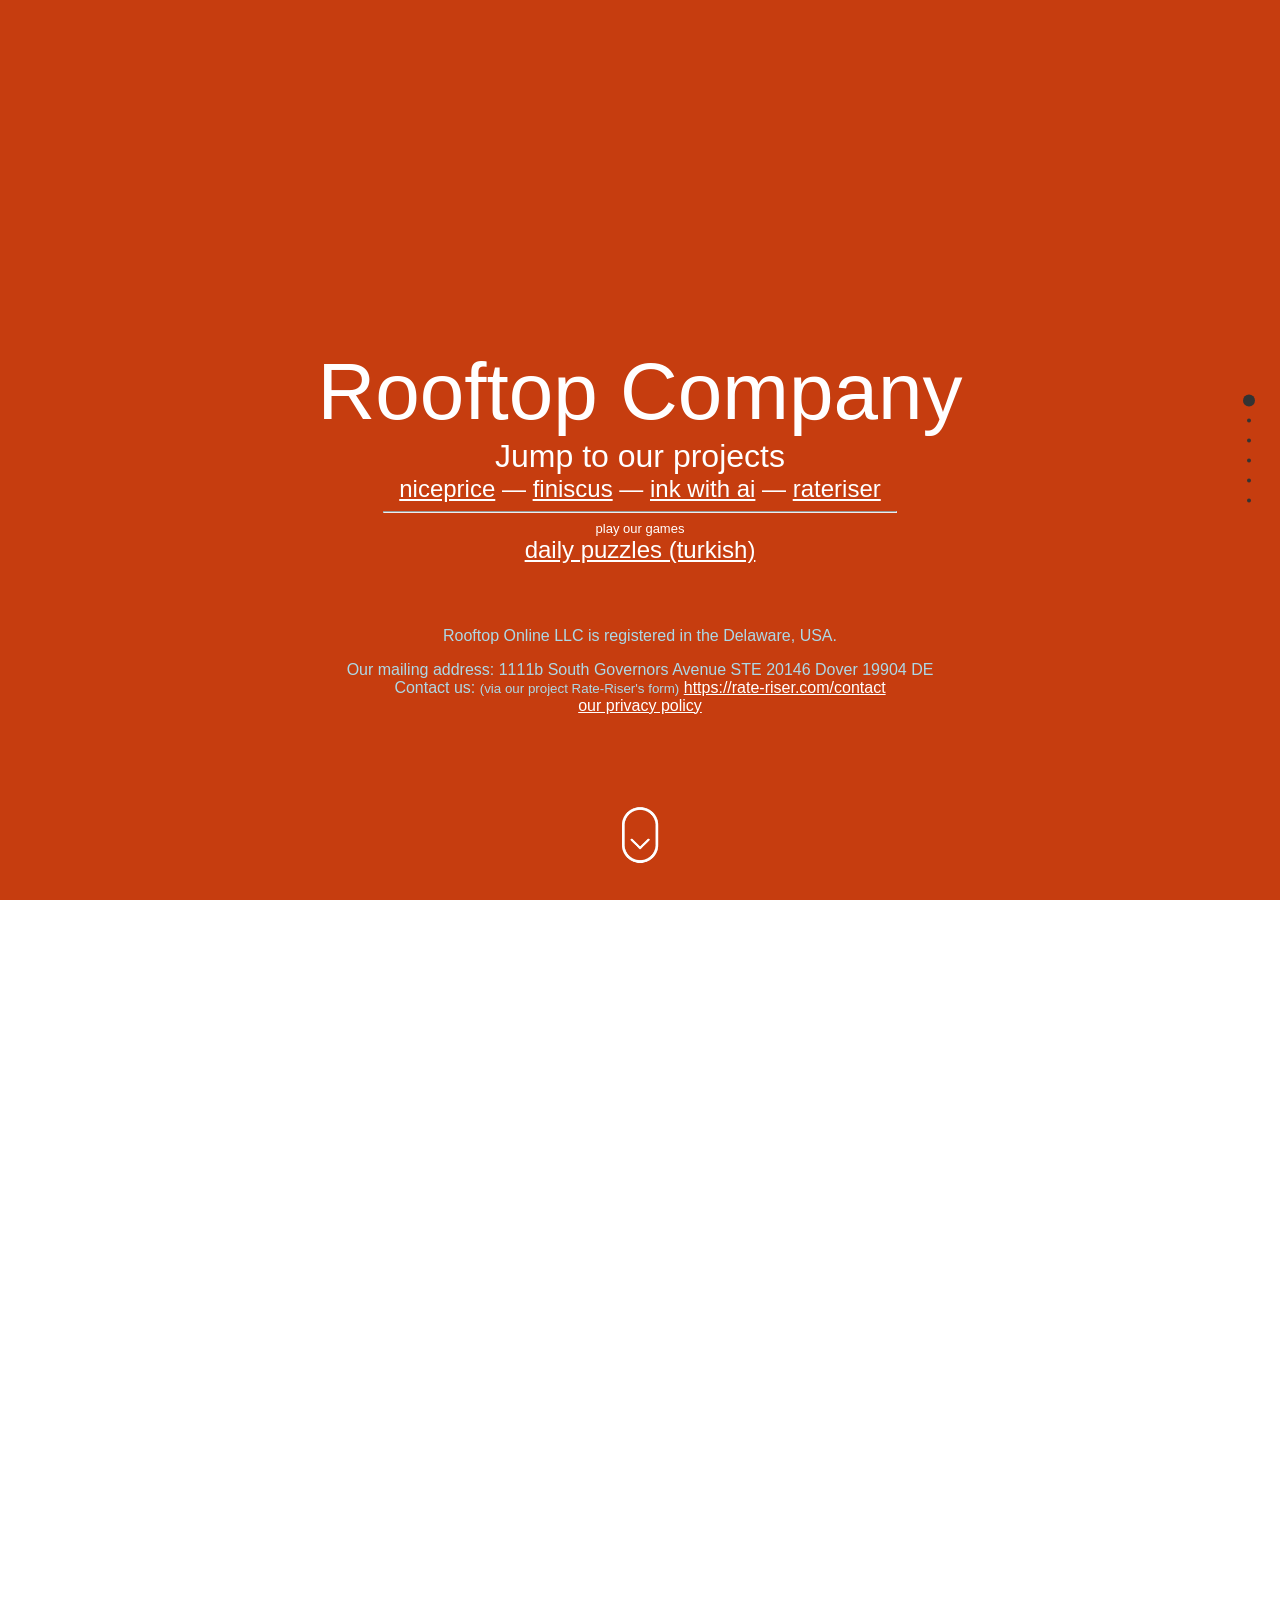
==== index.html @ f62f0884 "Update index.html" ====
<html>

<head>
    <script src="https://web.cmp.usercentrics.eu/modules/autoblocker.js"></script>
    <script src="https://web.cmp.usercentrics.eu/tcf/stub.js"></script>
    <script id="usercentrics-cmp" src="https://web.cmp.usercentrics.eu/ui/loader.js" data-settings-id="foLUPyyKn6wI4d" async></script>
    <script src="https://app.enzuzo.com/apps/enzuzo/static/js/__enzuzo-cookiebar.js?uuid=c00324d8-642e-11ec-b397-a75bc378cc1e"></script>
    <meta name="google-adsense-account" content="ca-pub-7350789635624855">
    <meta http-equiv="Content-Type" content="text/html; charset=utf-8"/>
    <link rel="icon" type="image/x-icon" href="./icon.png">
    <title>rooftop.company</title>
    <!-- Global site tag (gtag.js) - Google Analytics -->
    <script async src="https://www.googletagmanager.com/gtag/js?id=G-DNHRMYYNPZ"></script>
    <script>
        window.dataLayer = window.dataLayer || [];
        function gtag(){dataLayer.push(arguments);}
        gtag('js', new Date());

        gtag('config', 'G-DNHRMYYNPZ');
    </script>
    <meta name="author" content="Eray Alakese"/>
<script type="application/ld+json">
{
  "@context": "https://schema.org",
  "@type": "Organization",
  "name": "Rooftop",
  "url": "https://rooftop.company",
  "logo": ""
}
</script>

    <link rel="stylesheet" type="text/css" href="fullpage/fullpage.min.css"/>
    <link rel="stylesheet" type="text/css" href="app.css"/>
    <style>
        /* Style for our header texts
        * --------------------------------------- */
        h1 {
            font-size: 5em;
            font-family: arial, helvetica;
            color: #fff;
            margin: 0;
        }
        h2 {
            font-size: 3em;
            font-family: arial, helvetica;
            color: #fff;
            margin: 0;
        }
        h3 {
            font-size: 2em;
            font-family: arial, helvetica;
            color: #fff;
            margin: 0;
        }

        .intro p {
            color: #fff;
        }

        /* Centered texts in each section
        * --------------------------------------- */
        .section {
            text-align: center;
        }

        /* Overwriting styles for control arrows for slides
        * --------------------------------------- */
        .controlArrow.prev {
            left: 50px;
        }

        .controlArrow.next {
            right: 50px;
        }
    </style>

    <!--[if IE]>
    <script type="text/javascript">
        var console = {
            log: function () {
            }
        };
    </script>
    <![endif]-->
</head>
<body>

<div id="fullpage">
    <div class="section " id="section0">
        <div class="intro scale-up-center-wrapper">
            <h1 style="margin-top: 3em">Rooftop Company</h1><h3>Jump to our projects</h3>
            <div class="scale-up-center scale-up-center-animation">
            <p><a onclick="fullpage_api.moveTo(3);return;" href="#" style="color: white;text-decoration: blink underline;">niceprice</a> — <a onclick="fullpage_api.moveTo(4);return;" href="#" style="color: white;text-decoration: blink underline;">finiscus</a> — <a onclick="fullpage_api.moveTo(5);return;" href="#6" style="color: white;text-decoration: blink underline;">ink with ai</a> — <a onclick="fullpage_api.moveTo(6);return;" href="#" style="color: white;text-decoration: blink underline;">rateriser</a></p>
            <hr style="
                width: 40%;
            ">
            <h3 style="font-size: small">play our games</h3>
            <p><a href="https://gunlukipucu.rooftop.company" style="color: white;text-decoration: blink underline;">daily puzzles (turkish)</a></p>

    <span class="text-muted" style="
    padding-top: 63px;
    display: block;
    color: lightblue;
">Rooftop Online LLC is registered in the Delaware, USA.</span>
    <span class="text-muted" style="
    padding-top: 16px;
    display: block;
    color: lightblue;
"><ul><li>Our mailing address: 1111b South Governors Avenue STE 20146 Dover 19904 DE</li><li>Contact us: <small>(via our project Rate-Riser's form)</small> <a style="color: white;text-decoration: blink underline;" target="_blank" href="https://rate-riser.com/contact">https://rate-riser.com/contact</a></li>
<li><a style="color: white;text-decoration: blink underline;" href="https://app.enzuzo.com/policies/privacy/eyJhbGciOiJIUzI1NiIsInR5cCI6IkpXVCJ9.[base64].hGxgebtFDIxgF8Qa-TNNaejRy_2eIKyeaB9Xi4yGbVM">our privacy policy</a></li>
</ul></span>
                </div>
        </div>
        <div class="fp-scroll-down-arrow next">
            <img src="scroll-down-mouse.gif" style="height: inherit; margin-top: 80px">
        </div>
    </div>
    <div class="section" id="section2">
        <div class="intro">
            <img class="" src="./logo.png">
            <div class="scale-up-center-wrapper">
                <h2 class="scale-up-center">simple solutions for complex problems.</h2>
            </div>
        </div>
    </div>
    <div class="section " id="section3">
        <div class="flex-container">
            <div class="flex-items">
                <div class="intro">
                    <h2>For Amazon FBA / FBM sellers</h2>
                    <h3>automated repricing</h3>
                    <h3>inventory reporting</h3>
                    <span class="stamp is-approved">SOLD</span>
                    <style type="text/css">
                        .stamp {
                          transform: rotate(12deg);
                            color: #555;
                            font-size: 3rem;
                            font-weight: 700;
                            border: 0.25rem solid #555;
                            display: inline-block;
                            padding: 0.25rem 1rem;
                            text-transform: uppercase;
                            border-radius: 1rem;
                            font-family: 'Courier';
                            -webkit-mask-image: url('https://s3-us-west-2.amazonaws.com/s.cdpn.io/8399/grunge.png');
                              -webkit-mask-size: 944px 604px;
                              mix-blend-mode: multiply;
                            }
                          .is-approved {
                            color: #0A9928;
                            border: 0.5rem solid #0A9928;
                            -webkit-mask-position: 13rem 6rem;
                            transform: rotate(-14deg);
                          border-radius: 0;
                              margin-right: 32%;
                              margin-top: -3%;
                        } 
                        @media (max-width:1024px) {
                            .is-approved {
                                margin-left: 120%;
                            }
                        }
                    </style>
                    
                </div>
            </div>
            <div class="flex-items">
                <a href="https://niceprice.rooftop.company"><img src="niceprice-logo.png" /><img src="new-tab.png" style="vertical-align: top" /></a>
            </div>
        </div>

    </div>
    <div class="section " id="section4">
        <div class="flex-container">
            <div class="flex-items">
                <a href="https://www.finiscus.com"><img src="finiscus-transparent.png" /><img src="new-tab.png" style="vertical-align: top" /></a>
            </div>
            <div class="flex-items">
                <div class="intro">
                    <h2 style="color: #005">For everyone</h2>
                    <h3 style="color: #005">personal financial modelling</h3>
                    <p></p>
                </div>
            </div>

        </div>
    </div>
    <div class="section " id="section5" style="background-color: #001f3f">
        <div class="flex-container">
            <div class="flex-items">
                <div class="intro">
                    <h2 style="color: #FF1493"><a rel="nofollow" href="https://inkwithai.com">Ink with AI</a> </h2>
                    <h3 style="color: #FFC0CB">design your unique tattoo design</h3>
                    <h3 style="color: #FFC0CB">AI powered tattoo design generator</h3>
                    <span class="stamp is-approved" style="
    margin-top: 34px;
    z-index: 99999;
">DOMAIN SOLD</span>
                </div>
            </div>
            <div class="flex-items">
                <a rel="nofollow" href="https://inkwithai.com" style="font-size:65pt">🤖</a>
            </div>
        </div>

    </div>
    <div class="section " id="section6" style="background: linear-gradient(128deg,#ff9a3f,#ff4b40)">
        <div class="flex-container">
            <div class="flex-items">
                <a href="https://rate-riser.com/"><img src="/rateriser-logo.png" width="30%" /></a>
            </div>
            <div class="flex-items">
                <div class="intro">
                    <h2 style="color: #005">For Amazon Sellers</h2>
                    <h3 style="color: #005">Automate Your Amazon Review Requests in Minutes.</h3>
                </div>
            </div>

        </div>
    </div>
</div>

<script type="text/javascript" src="fullpage/fullpage.min.js"></script>
<script type="text/javascript" src="app.js"></script>

<script type="text/javascript">
    var myFullpage = new fullpage('#fullpage', {
        // anchors: ['firstPage', 'secondPage', '3rdPage'],
        sectionsColor: ['#C63D0F', '#1BBC9B', '#ebb30f', '#5D21D2', '#FCF8EF', '#001f3f'],
        navigation: true,
        navigationPosition: 'right',
        navigationTooltips: ['First page', 'Second page', 'Third and last page']
    });
</script>
</body>
</html>
---- app.css ----
@CHARSET "ISO-8859-1";
/* Reset CSS
 * --------------------------------------- */
body, div, dl, dt, dd, ul, ol, li, h1, h2, h3, h4, h5, h6, pre,
form, fieldset, input, textarea, p, blockquote, th, td {
    padding: 0;
    margin: 0;
}

a {
    text-decoration: none;
}

table {
    border-spacing: 0;
}

fieldset, img {
    border: 0;
}

address, caption, cite, code, dfn, em, strong, th, var {
    font-weight: normal;
    font-style: normal;
}

strong {
    font-weight: bold;
}

ol, ul {
    list-style: none;
    margin: 0;
    padding: 0;
}

caption, th {
    text-align: left;

}

h1, h2, h3, h4, h5, h6 {
    font-weight: normal;
    font-size: 100%;
    margin: 0;
    padding: 0;
    color: #444;
}

q:before, q:after {
    content: '';
}

abbr, acronym {
    border: 0;
}


/* Custom CSS
 * --------------------------------------- */
body {
    font-family: arial, helvetica;
    color: #333;
    color: rgba(0, 0, 0, 0.5);
}

.wrap {
    margin-left: auto;
    margin-right: auto;
    width: 960px;
    position: relative;
}

h1 {
    font-size: 6em;
}

p {
    font-size: 2em;
}

.intro p {
    width: 50%;
    margin: 0 auto;
    font-size: 1.5em;
}

.section {
    text-align: center;
}

.scale-up-center {
    -webkit-transform: rotateX(-100deg);
    transform: rotateX(-100deg);
    -webkit-transform-origin: top;
    transform-origin: top;
    opacity: 0;
}

@media (prefers-reduced-motion: no-preference) {
    .scale-up-center-animation {
        -webkit-animation: swing-in-top-fwd 2.5s cubic-bezier(0.175, 0.885, 0.320, 1.275) both;
        animation: swing-in-top-fwd 2.5s cubic-bezier(0.175, 0.885, 0.320, 1.275) both;
    }
}
/* ----------------------------------------------
 * Generated by Animista on 2022-3-28 17:51:50
 * Licensed under FreeBSD License.
 * See http://animista.net/license for more info.
 * w: http://animista.net, t: @cssanimista
 * ---------------------------------------------- */

/**
 * ----------------------------------------
 * animation swing-in-top-fwd
 * ----------------------------------------
 */
@-webkit-keyframes swing-in-top-fwd {
    0% {
        -webkit-transform: rotateX(-100deg);
        transform: rotateX(-100deg);
        -webkit-transform-origin: top;
        transform-origin: top;
        opacity: 0;
    }
    100% {
        -webkit-transform: rotateX(0deg);
        transform: rotateX(0deg);
        -webkit-transform-origin: top;
        transform-origin: top;
        opacity: 1;
    }
}
@keyframes swing-in-top-fwd {
    0% {
        -webkit-transform: rotateX(-100deg);
        transform: rotateX(-100deg);
        -webkit-transform-origin: top;
        transform-origin: top;
        opacity: 0;
    }
    100% {
        -webkit-transform: rotateX(0deg);
        transform: rotateX(0deg);
        -webkit-transform-origin: top;
        transform-origin: top;
        opacity: 1;
    }
}


.flex-container {
    display: flex;
    flex-direction: row;
    flex-wrap: nowrap;
    justify-content: flex-start;
    align-items: stretch;
    align-content: stretch;
}

.flex-items {
    width: 50%;
}

.flex-items:nth-child(1) {
    display: block;
    flex-grow: 0;
    flex-shrink: 1;
    flex-basis: auto;
    align-self: auto;
    order: 0;
    text-align: right;
    margin-right: 10px;
}

.flex-items:nth-child(2) {
    display: block;
    flex-grow: 0;
    flex-shrink: 1;
    flex-basis: auto;
    align-self: auto;
    order: 0;
    text-align: left;
    margin-left: 10px;
}
.next {
    z-index: 999999;
}

.fp-scroll-down-arrow {
    height: 80px;

}
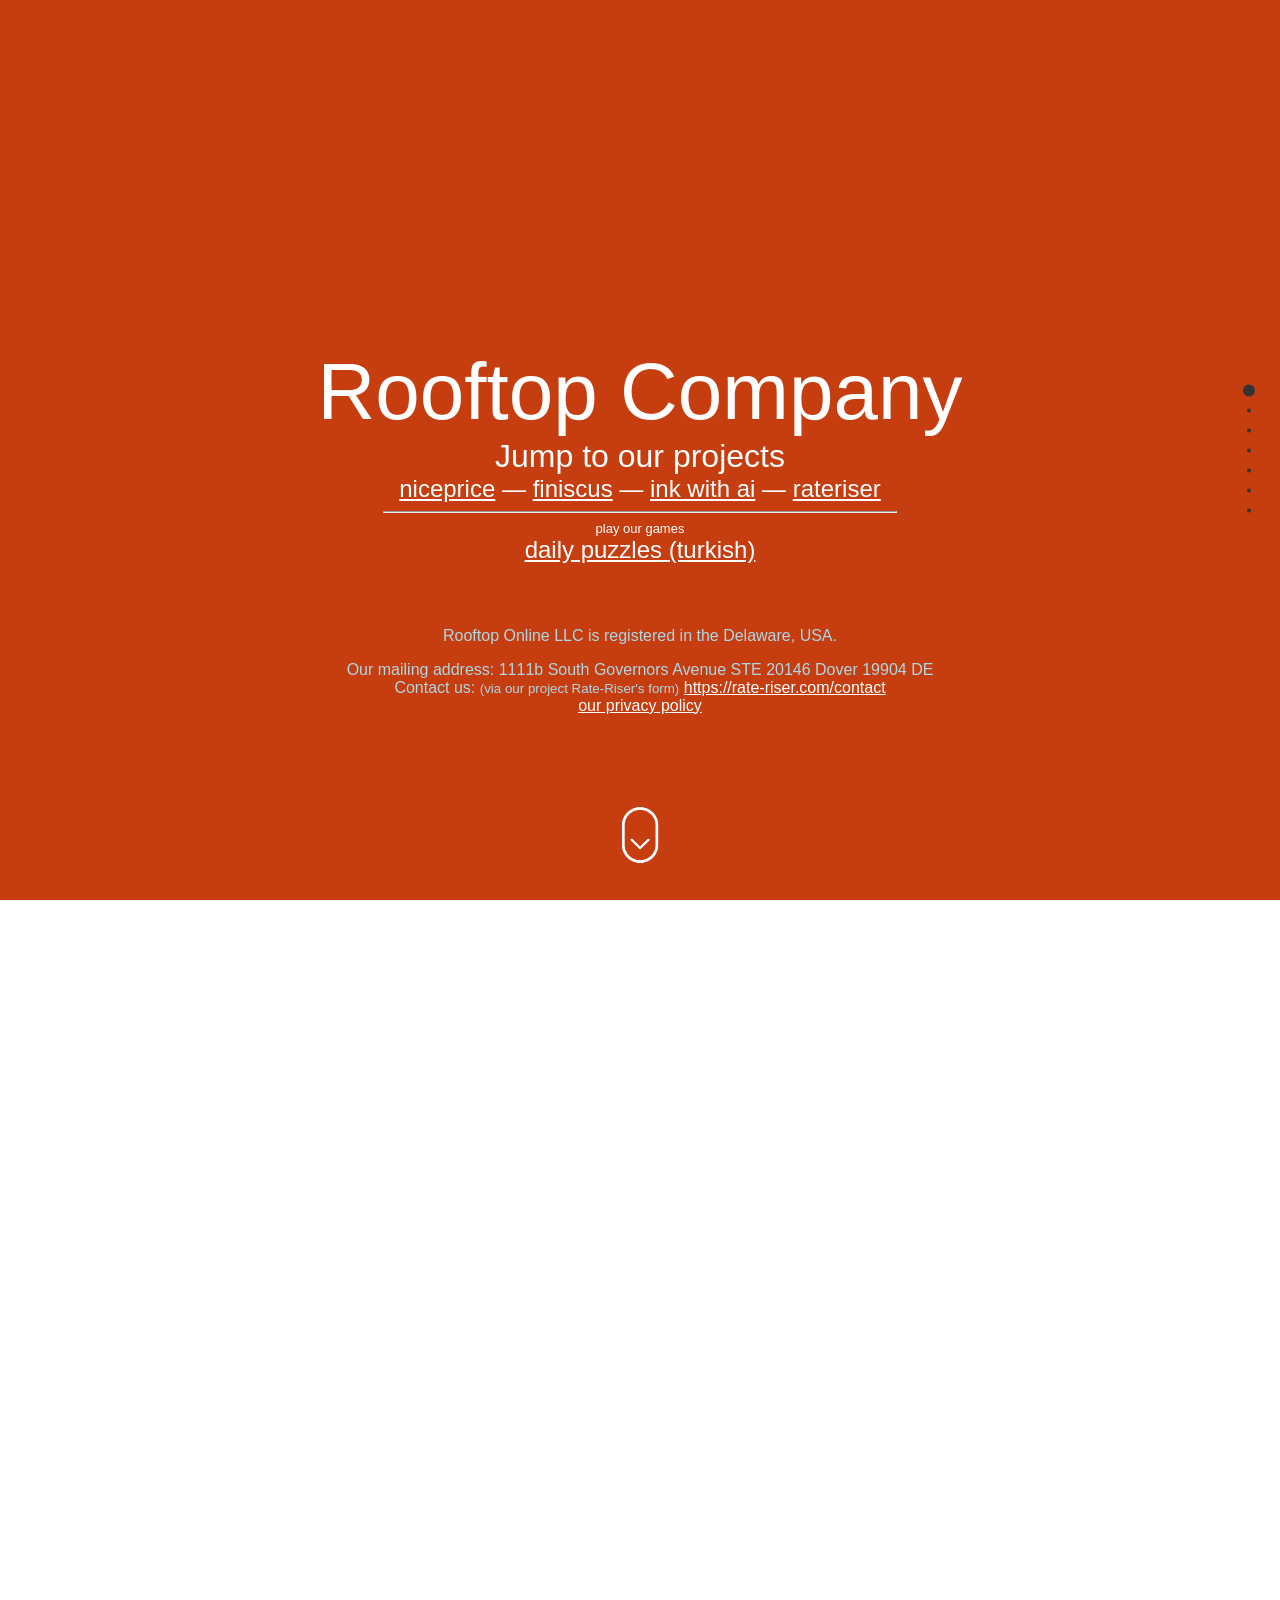
==== commit 04fa81e9: "Update index.html" ====
--- a/index.html
+++ b/index.html
@@ -90,7 +90,7 @@
         <div class="intro scale-up-center-wrapper">
             <h1 style="margin-top: 3em">Rooftop Company</h1><h3>Jump to our projects</h3>
             <div class="scale-up-center scale-up-center-animation">
-            <p><a onclick="fullpage_api.moveTo(3);return;" href="#" style="color: white;text-decoration: blink underline;">niceprice</a> — <a onclick="fullpage_api.moveTo(4);return;" href="#" style="color: white;text-decoration: blink underline;">finiscus</a> — <a onclick="fullpage_api.moveTo(5);return;" href="#6" style="color: white;text-decoration: blink underline;">ink with ai</a> — <a onclick="fullpage_api.moveTo(6);return;" href="#" style="color: white;text-decoration: blink underline;">rateriser</a></p>
+            <p><a onclick="fullpage_api.moveTo(4);return;" href="#" style="color: white;text-decoration: blink underline;">niceprice</a> — <a onclick="fullpage_api.moveTo(5);return;" href="#" style="color: white;text-decoration: blink underline;">finiscus</a> — <a onclick="fullpage_api.moveTo(6);return;" href="#6" style="color: white;text-decoration: blink underline;">ink with ai</a> — <a onclick="fullpage_api.moveTo(7);return;" href="#" style="color: white;text-decoration: blink underline;">rateriser</a></p>
             <hr style="
                 width: 40%;
             ">
@@ -114,6 +114,15 @@
         <div class="fp-scroll-down-arrow next">
             <img src="scroll-down-mouse.gif" style="height: inherit; margin-top: 80px">
         </div>
+    </div>
+    <div class="section" id="section1">
+        <div class="intro">
+            <h1>our projects</h1>
+            <p>
+
+            </p>
+        </div>
+
     </div>
     <div class="section" id="section2">
         <div class="intro">
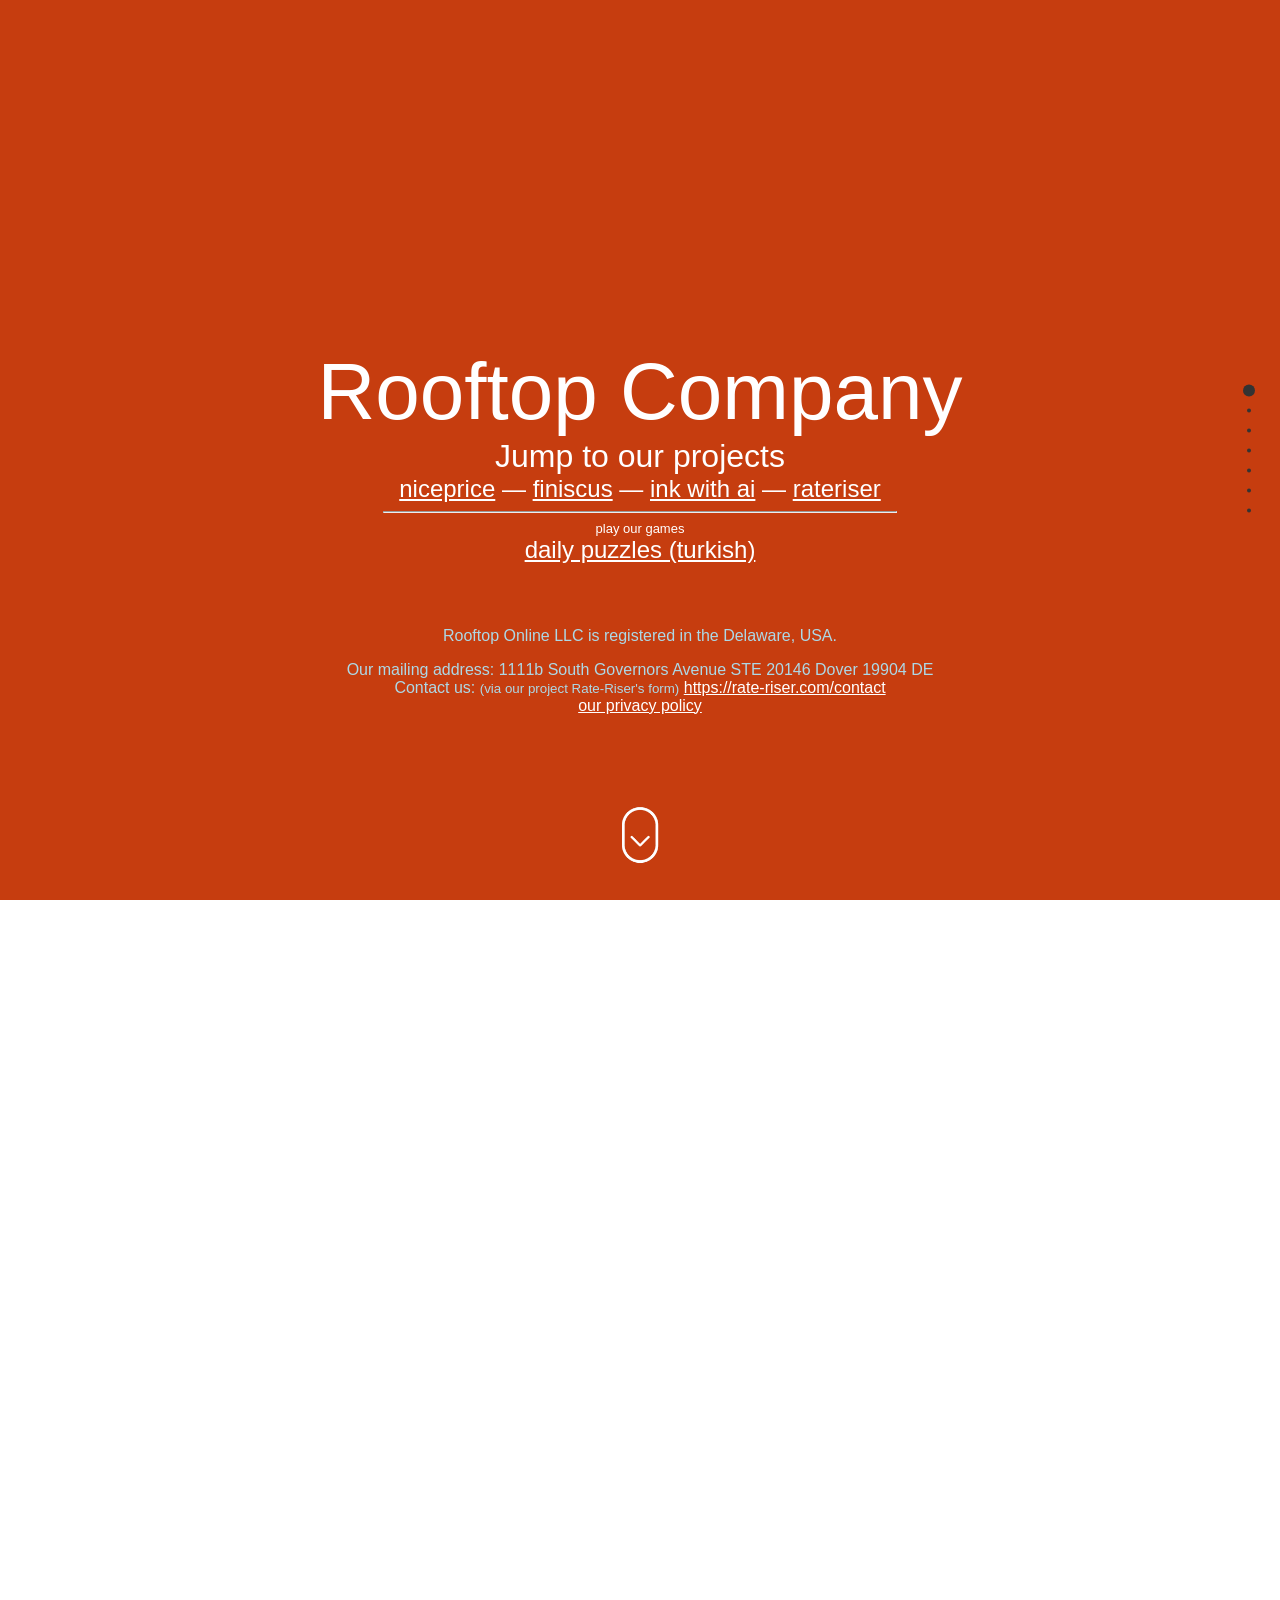
==== commit 92a0f4d3: "Update index.html" ====
--- a/index.html
+++ b/index.html
@@ -1,9 +1,6 @@
 <html>
 
 <head>
-    <script src="https://web.cmp.usercentrics.eu/modules/autoblocker.js"></script>
-    <script src="https://web.cmp.usercentrics.eu/tcf/stub.js"></script>
-    <script id="usercentrics-cmp" src="https://web.cmp.usercentrics.eu/ui/loader.js" data-settings-id="foLUPyyKn6wI4d" async></script>
     <script src="https://app.enzuzo.com/apps/enzuzo/static/js/__enzuzo-cookiebar.js?uuid=c00324d8-642e-11ec-b397-a75bc378cc1e"></script>
     <meta name="google-adsense-account" content="ca-pub-7350789635624855">
     <meta http-equiv="Content-Type" content="text/html; charset=utf-8"/>
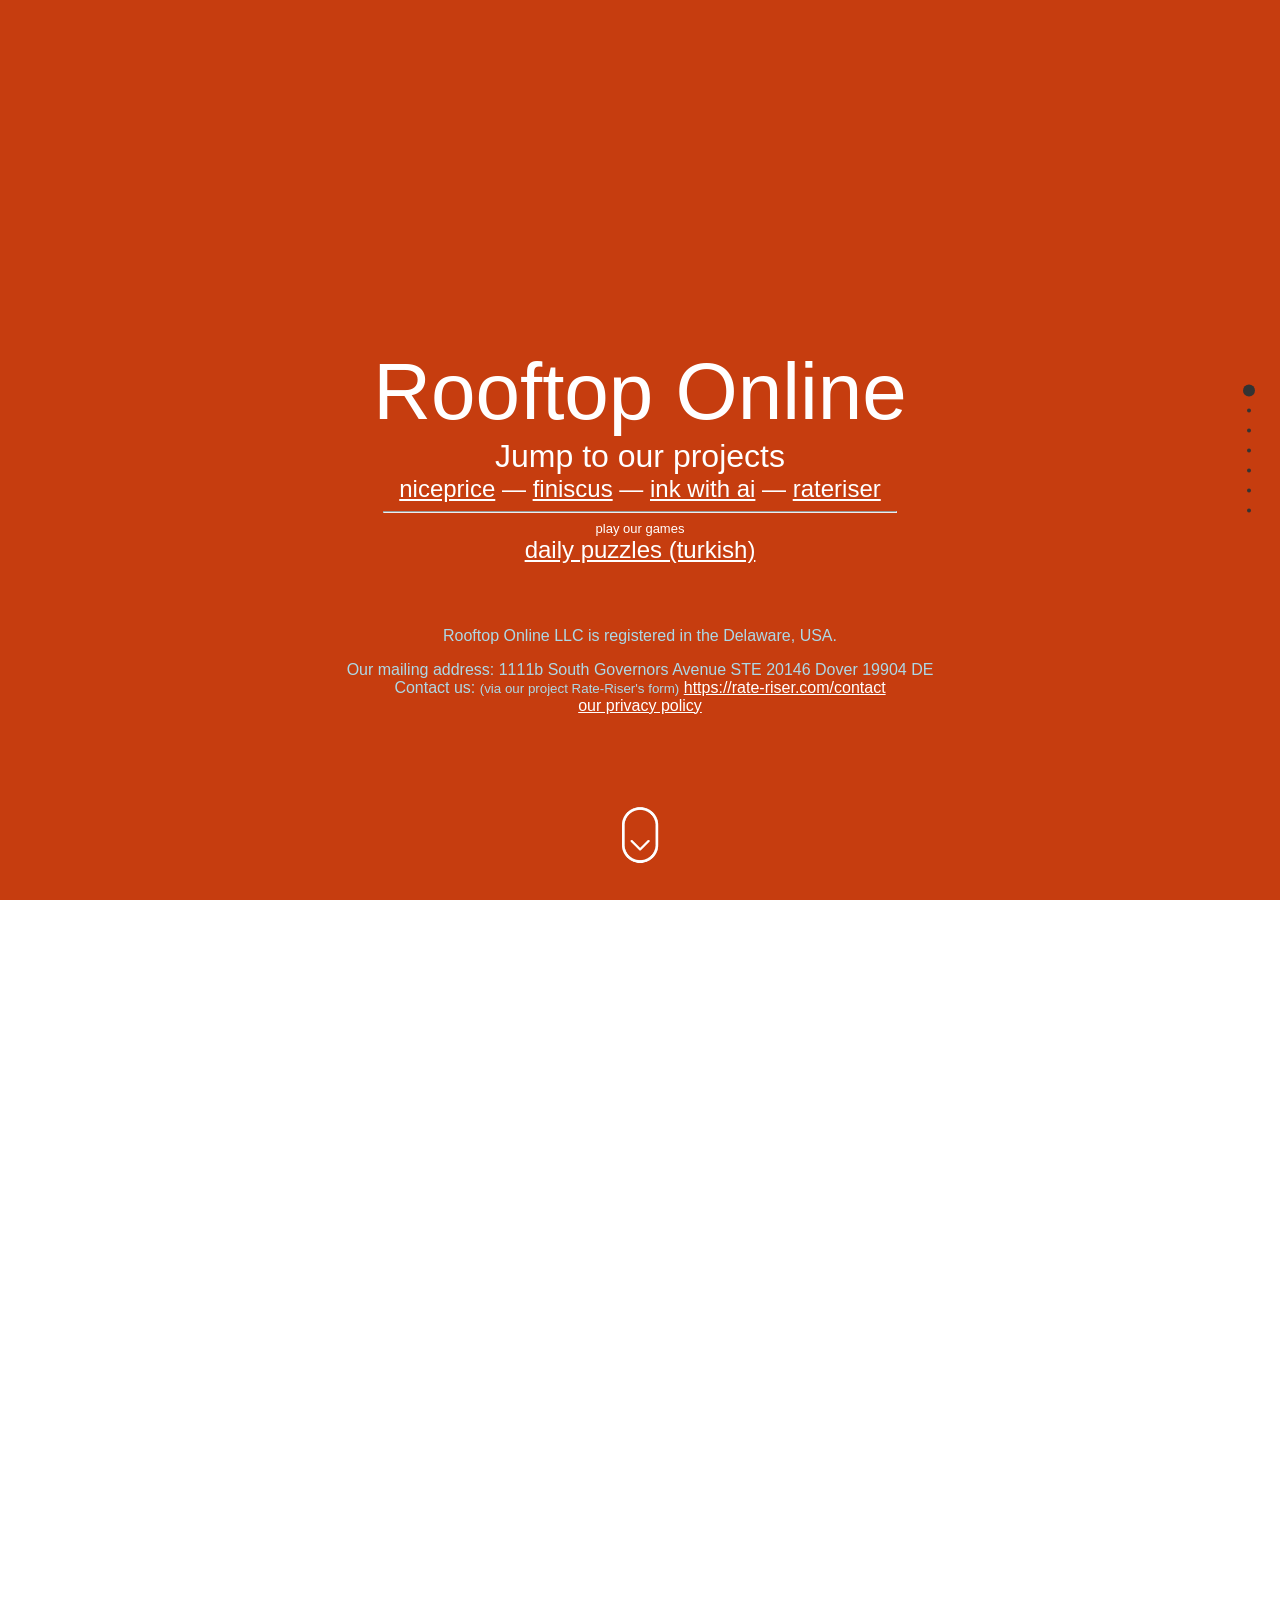
==== commit 34cec54a: "Update index.html" ====
--- a/index.html
+++ b/index.html
@@ -85,7 +85,7 @@
 <div id="fullpage">
     <div class="section " id="section0">
         <div class="intro scale-up-center-wrapper">
-            <h1 style="margin-top: 3em">Rooftop Company</h1><h3>Jump to our projects</h3>
+            <h1 style="margin-top: 3em">Rooftop Online</h1><h3>Jump to our projects</h3>
             <div class="scale-up-center scale-up-center-animation">
             <p><a onclick="fullpage_api.moveTo(4);return;" href="#" style="color: white;text-decoration: blink underline;">niceprice</a> — <a onclick="fullpage_api.moveTo(5);return;" href="#" style="color: white;text-decoration: blink underline;">finiscus</a> — <a onclick="fullpage_api.moveTo(6);return;" href="#6" style="color: white;text-decoration: blink underline;">ink with ai</a> — <a onclick="fullpage_api.moveTo(7);return;" href="#" style="color: white;text-decoration: blink underline;">rateriser</a></p>
             <hr style="
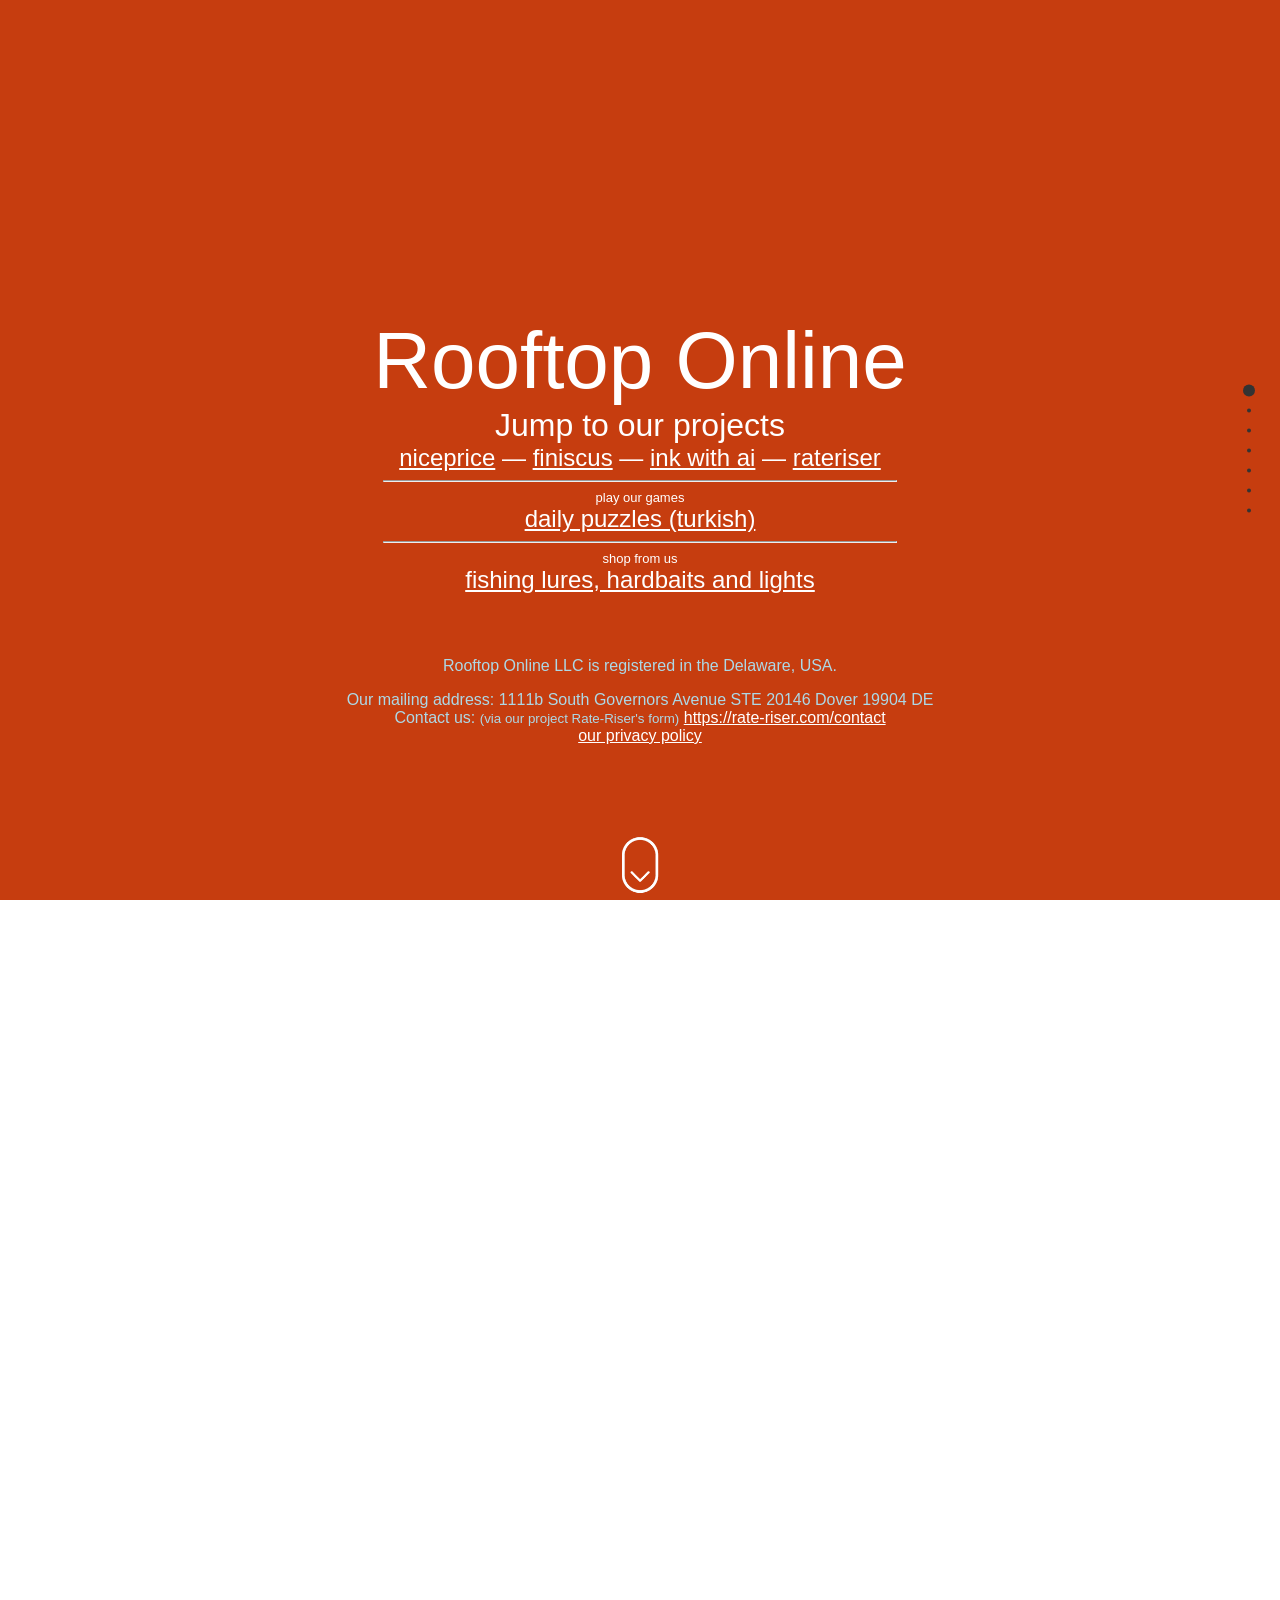
==== commit b9387511: "Update index.html" ====
--- a/index.html
+++ b/index.html
@@ -93,6 +93,11 @@
             ">
             <h3 style="font-size: small">play our games</h3>
             <p><a href="https://gunlukipucu.rooftop.company" style="color: white;text-decoration: blink underline;">daily puzzles (turkish)</a></p>
+            <hr style="
+                width: 40%;
+            ">
+            <h3 style="font-size: small">shop from us</h3>
+            <p><a href="https://fisherlures.com/?utm_source=rooftopcompany&utm_medium=landing&utm_campaign=ref" style="color: white;text-decoration: blink underline;">fishing lures, hardbaits and lights</a></p>
 
     <span class="text-muted" style="
     padding-top: 63px;
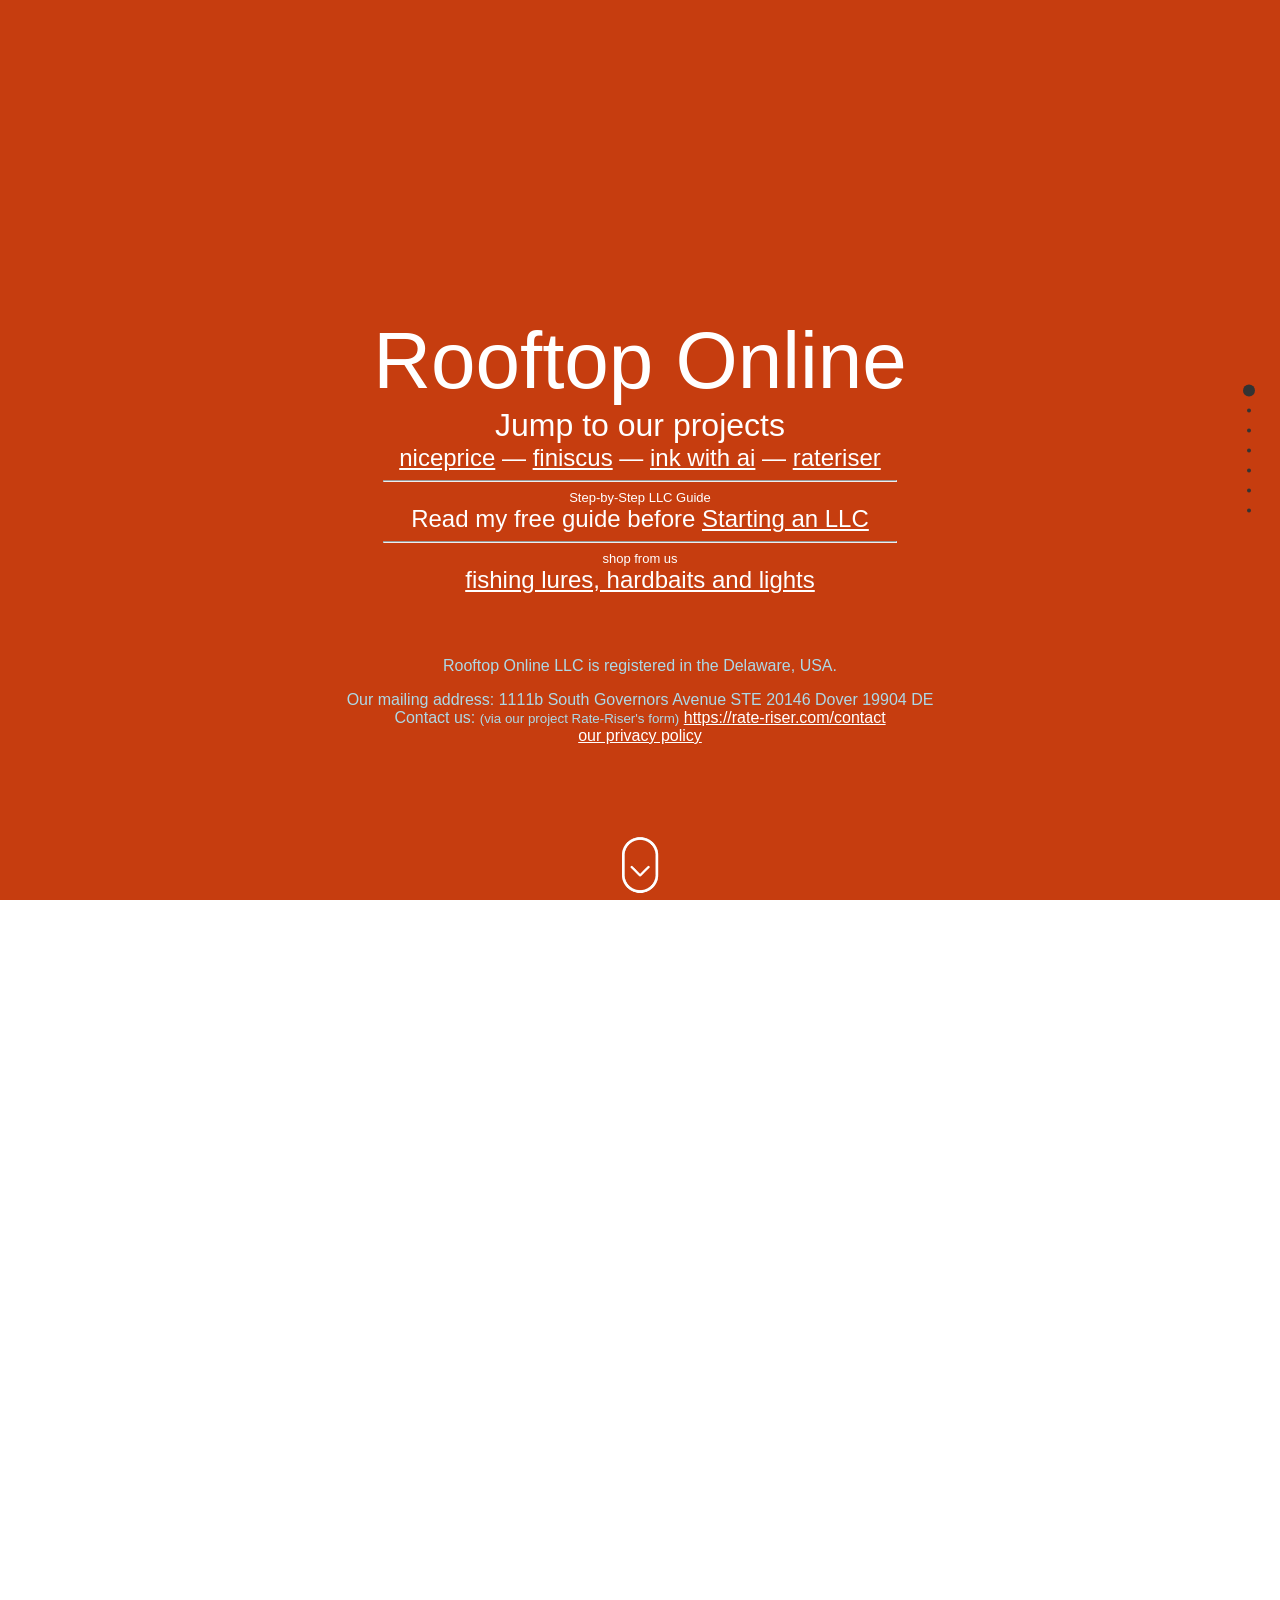
==== commit 81ef585b: "Update index.html" ====
--- a/index.html
+++ b/index.html
@@ -91,8 +91,8 @@
             <hr style="
                 width: 40%;
             ">
-            <h3 style="font-size: small">play our games</h3>
-            <p><a href="https://gunlukipucu.rooftop.company" style="color: white;text-decoration: blink underline;">daily puzzles (turkish)</a></p>
+            <h3 style="font-size: small">Step-by-Step LLC Guide</h3>
+            <p>Read my free guide before <a rel="follow" href="https://fromzerotollc.com" style="color: white;text-decoration: blink underline;">Starting an LLC</a></p>
             <hr style="
                 width: 40%;
             ">
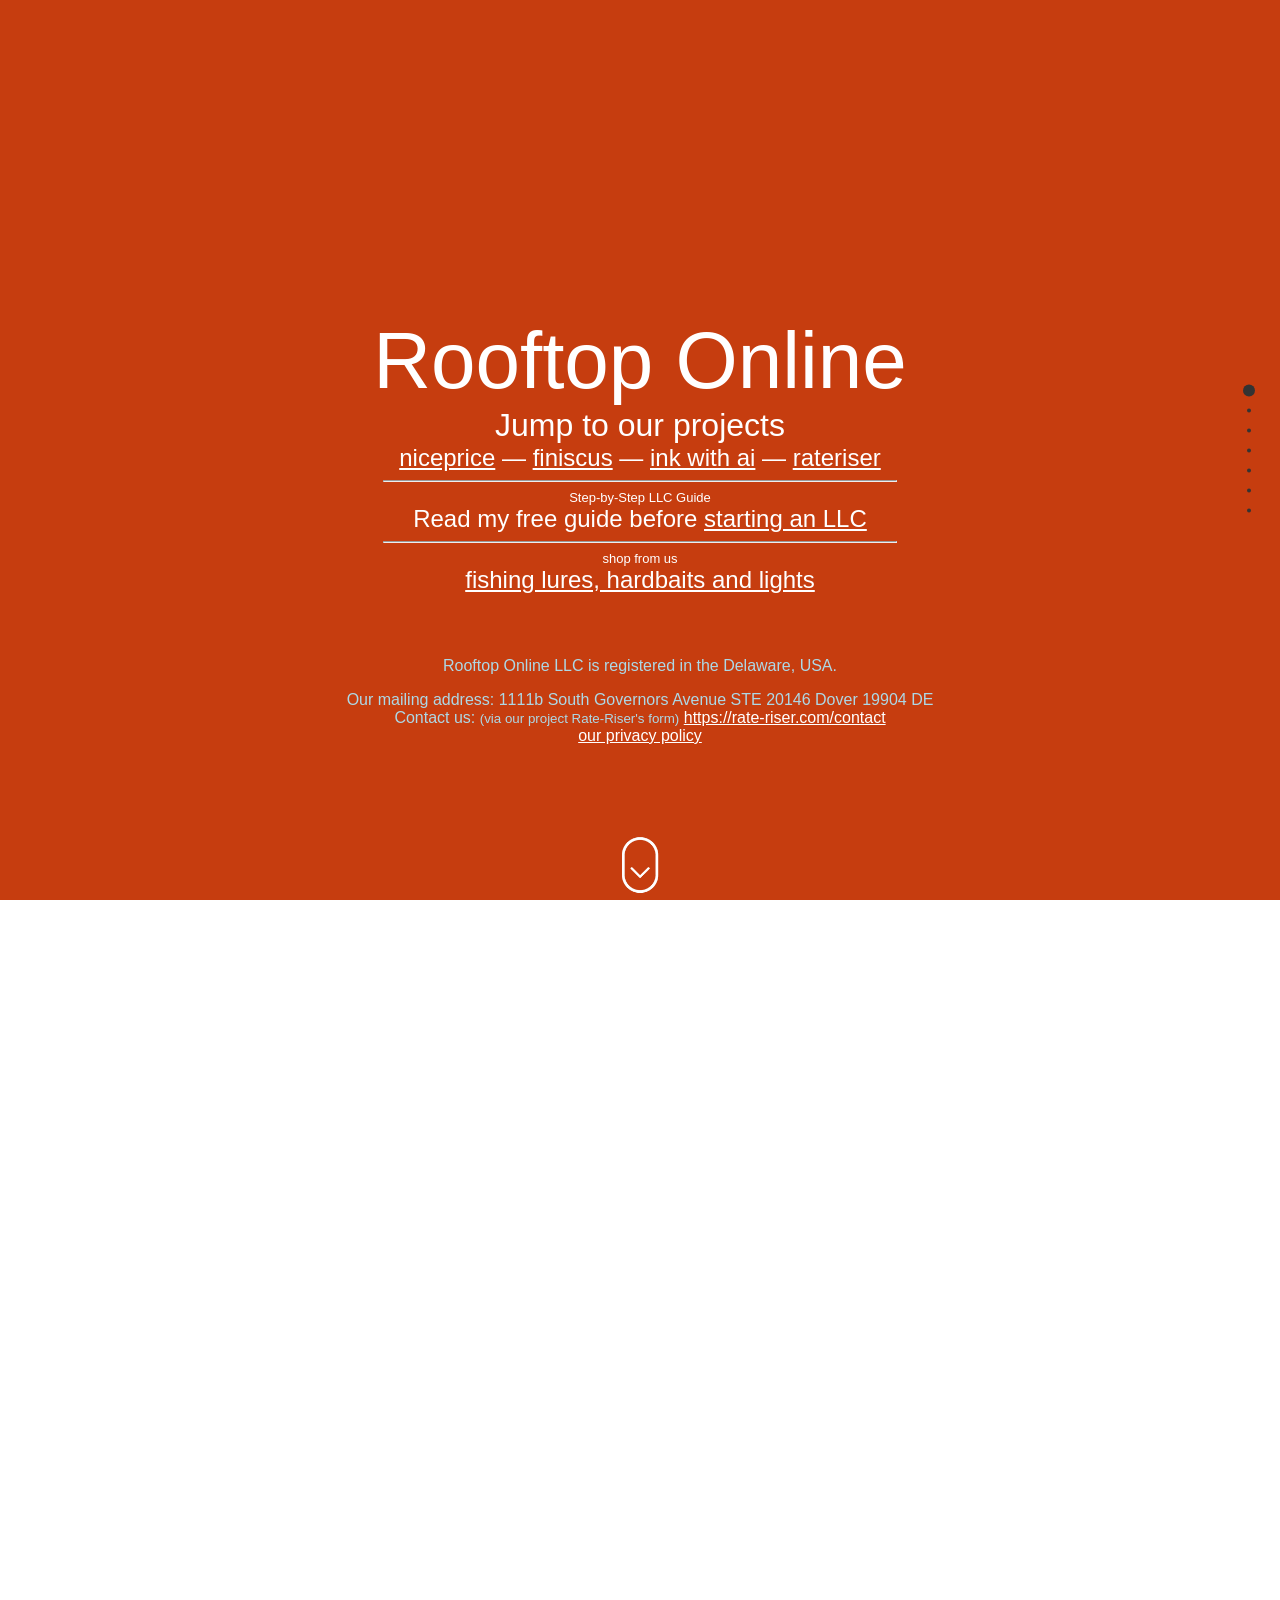
==== commit 30f7f5c7: "Update index.html" ====
--- a/index.html
+++ b/index.html
@@ -92,7 +92,7 @@
                 width: 40%;
             ">
             <h3 style="font-size: small">Step-by-Step LLC Guide</h3>
-            <p>Read my free guide before <a rel="follow" href="https://fromzerotollc.com" style="color: white;text-decoration: blink underline;">Starting an LLC</a></p>
+            <p>Read my free guide before <a rel="follow" href="https://fromzerotollc.com" style="color: white;text-decoration: blink underline;">starting an LLC</a></p>
             <hr style="
                 width: 40%;
             ">
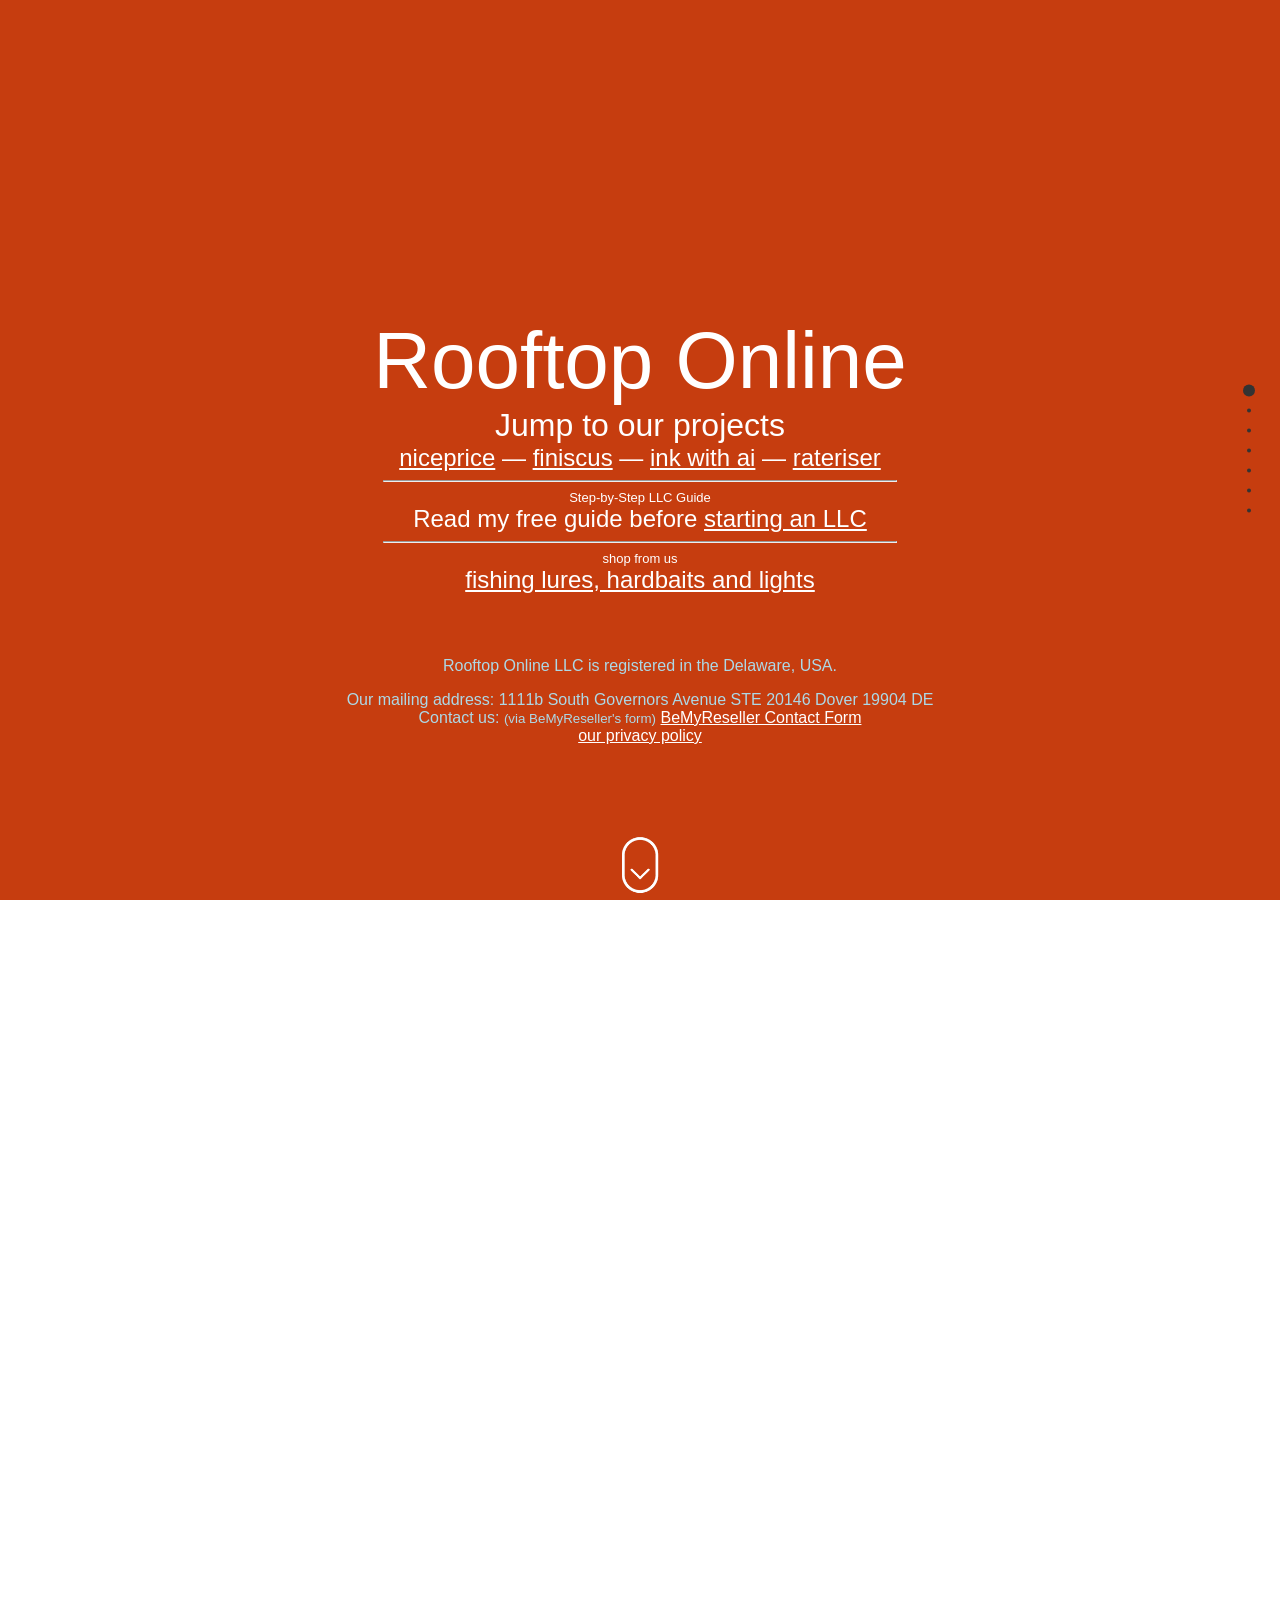
==== commit bfc55076: "Update index.html" ====
--- a/index.html
+++ b/index.html
@@ -108,7 +108,7 @@
     padding-top: 16px;
     display: block;
     color: lightblue;
-"><ul><li>Our mailing address: 1111b South Governors Avenue STE 20146 Dover 19904 DE</li><li>Contact us: <small>(via our project Rate-Riser's form)</small> <a style="color: white;text-decoration: blink underline;" target="_blank" href="https://rate-riser.com/contact">https://rate-riser.com/contact</a></li>
+"><ul><li>Our mailing address: 1111b South Governors Avenue STE 20146 Dover 19904 DE</li><li>Contact us: <small>(via BeMyReseller's form)</small> <a style="color: white;text-decoration: blink underline;" target="_blank" href="https://bemyreseller.com/contact">BeMyReseller Contact Form</a></li>
 <li><a style="color: white;text-decoration: blink underline;" href="https://app.enzuzo.com/policies/privacy/eyJhbGciOiJIUzI1NiIsInR5cCI6IkpXVCJ9.[base64].hGxgebtFDIxgF8Qa-TNNaejRy_2eIKyeaB9Xi4yGbVM">our privacy policy</a></li>
 </ul></span>
                 </div>
